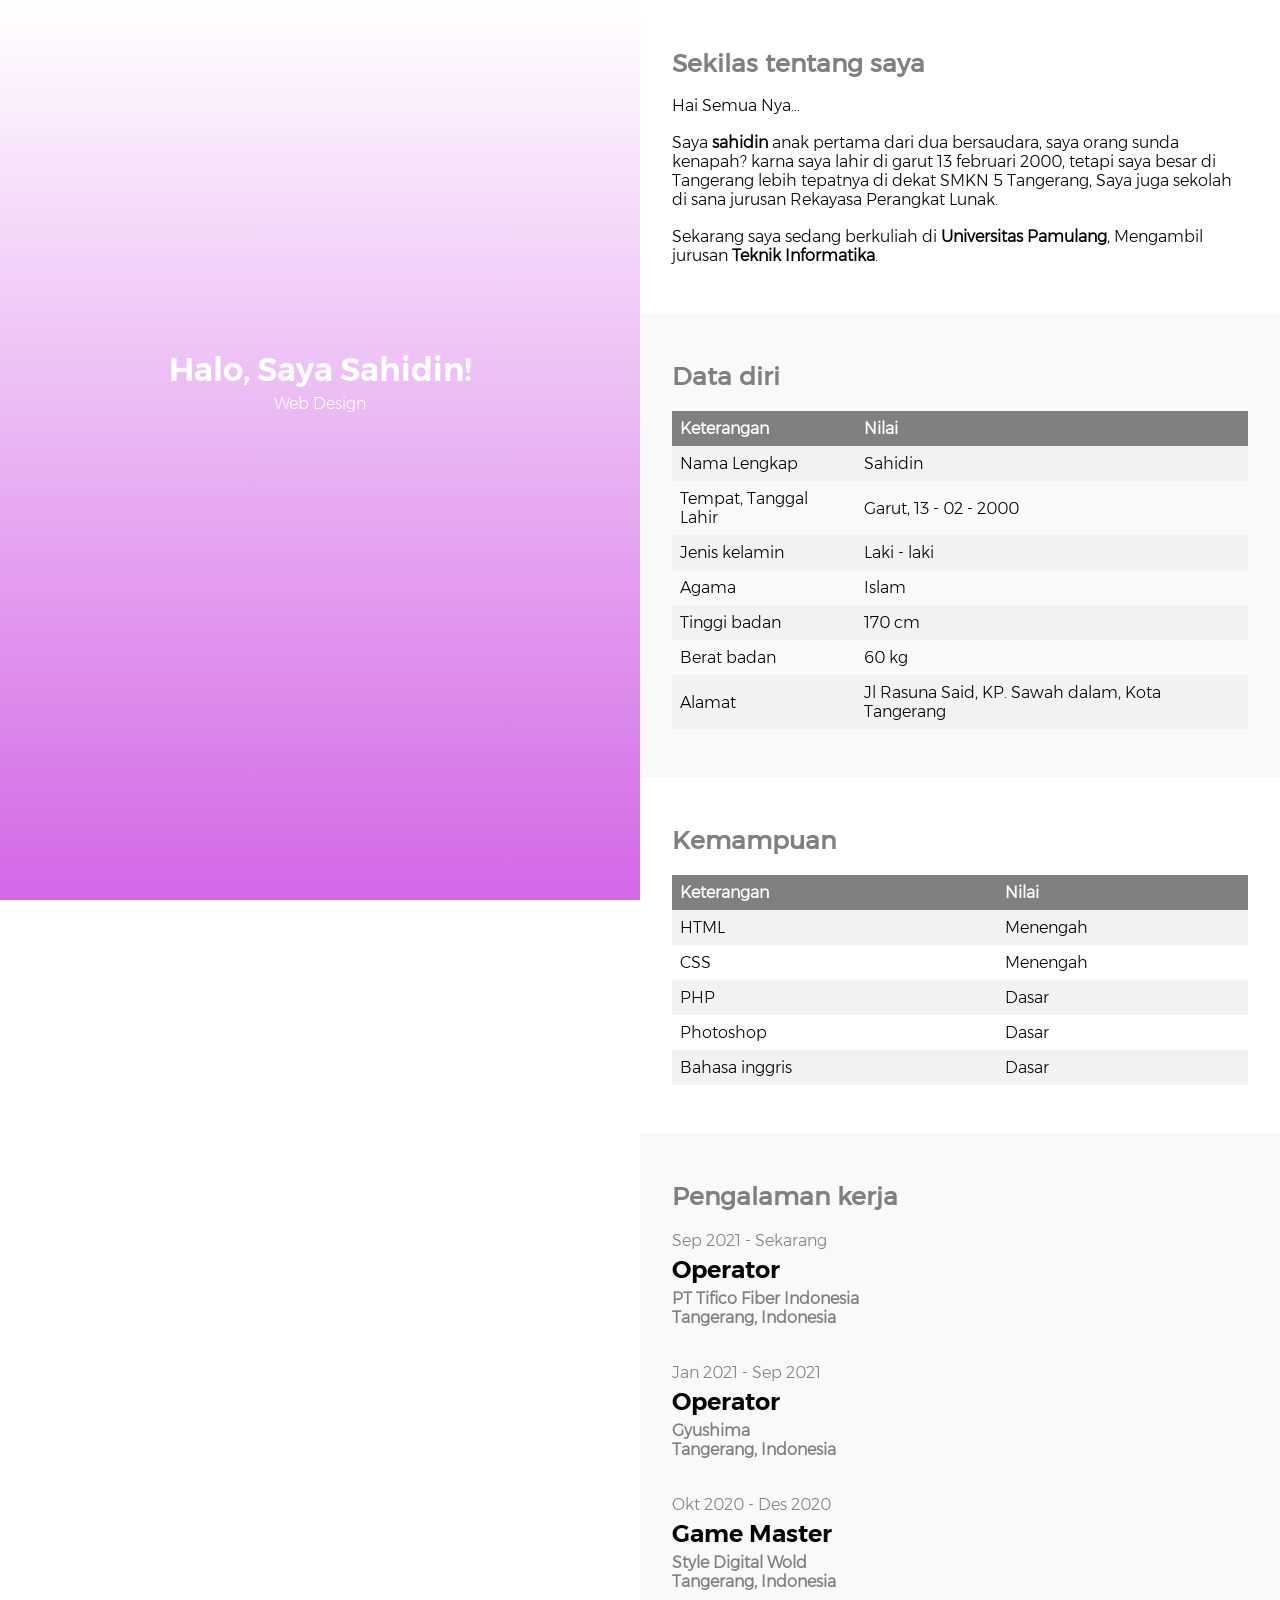
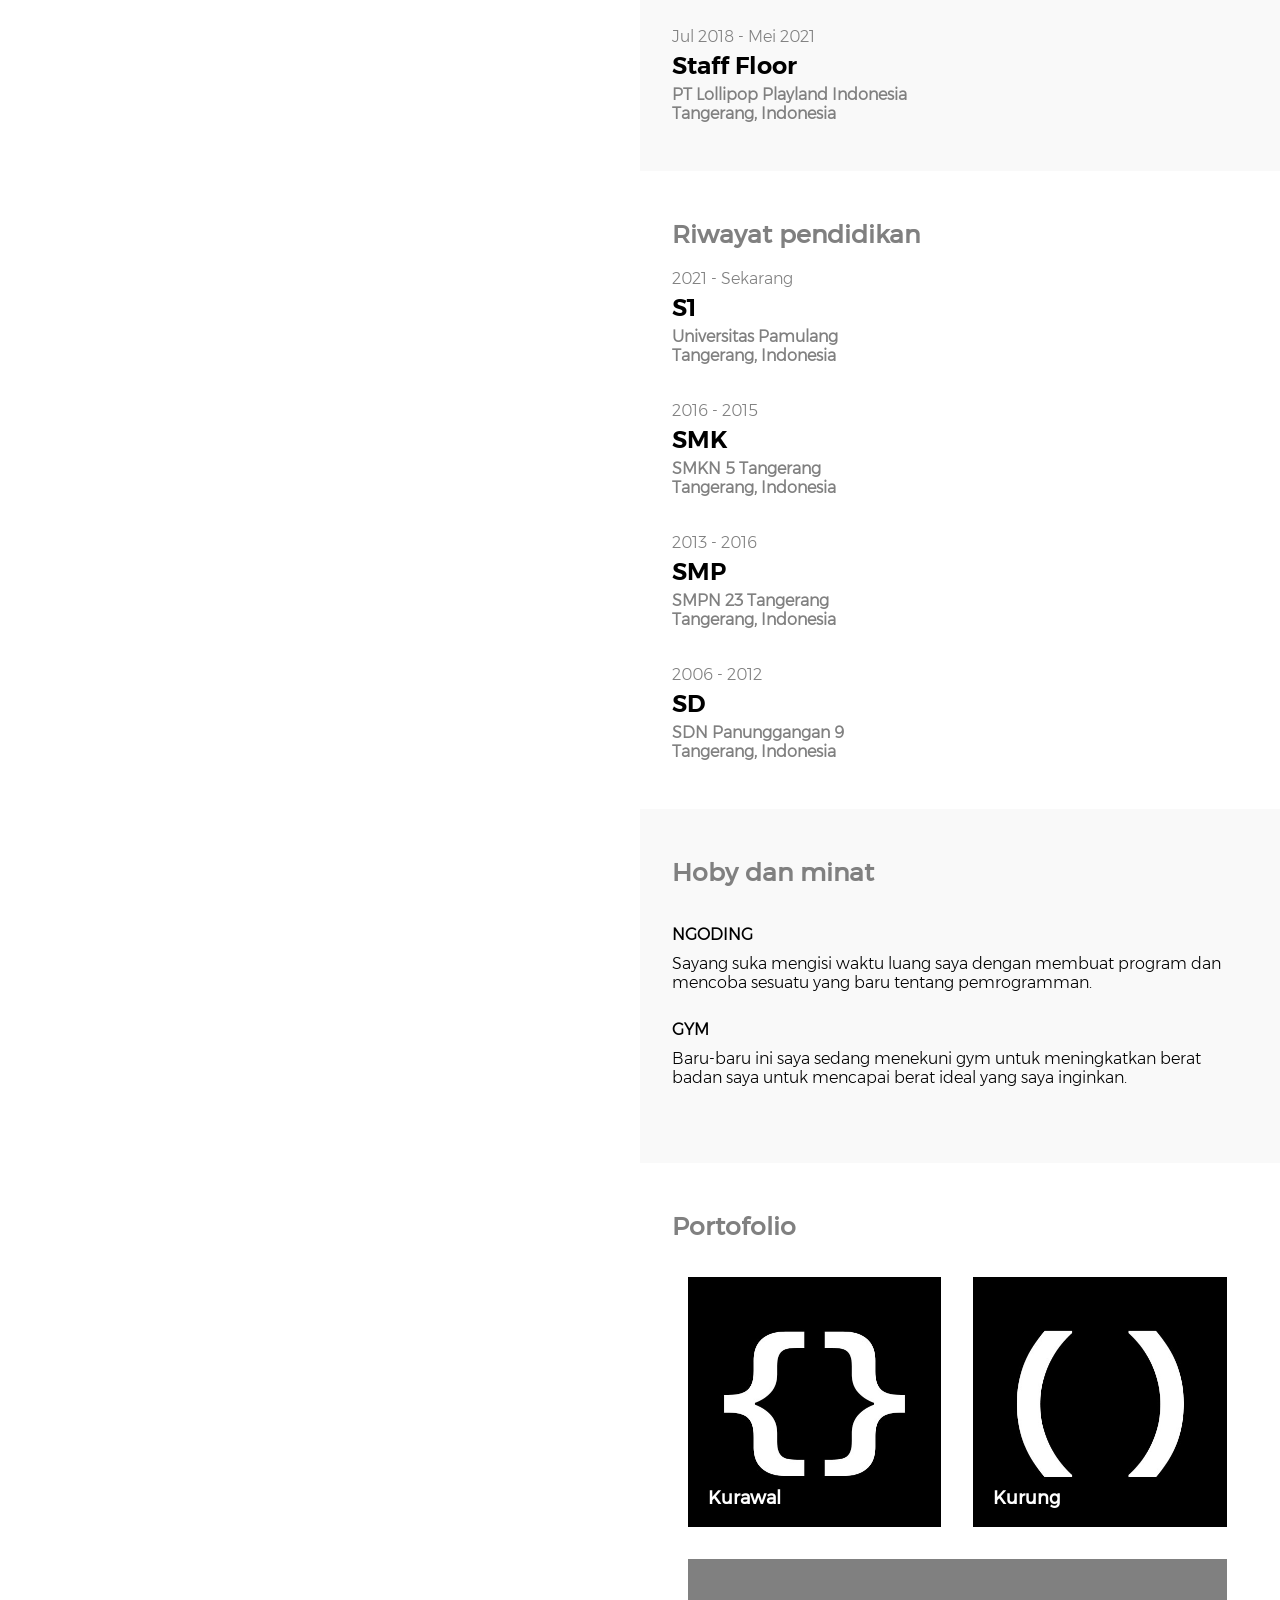
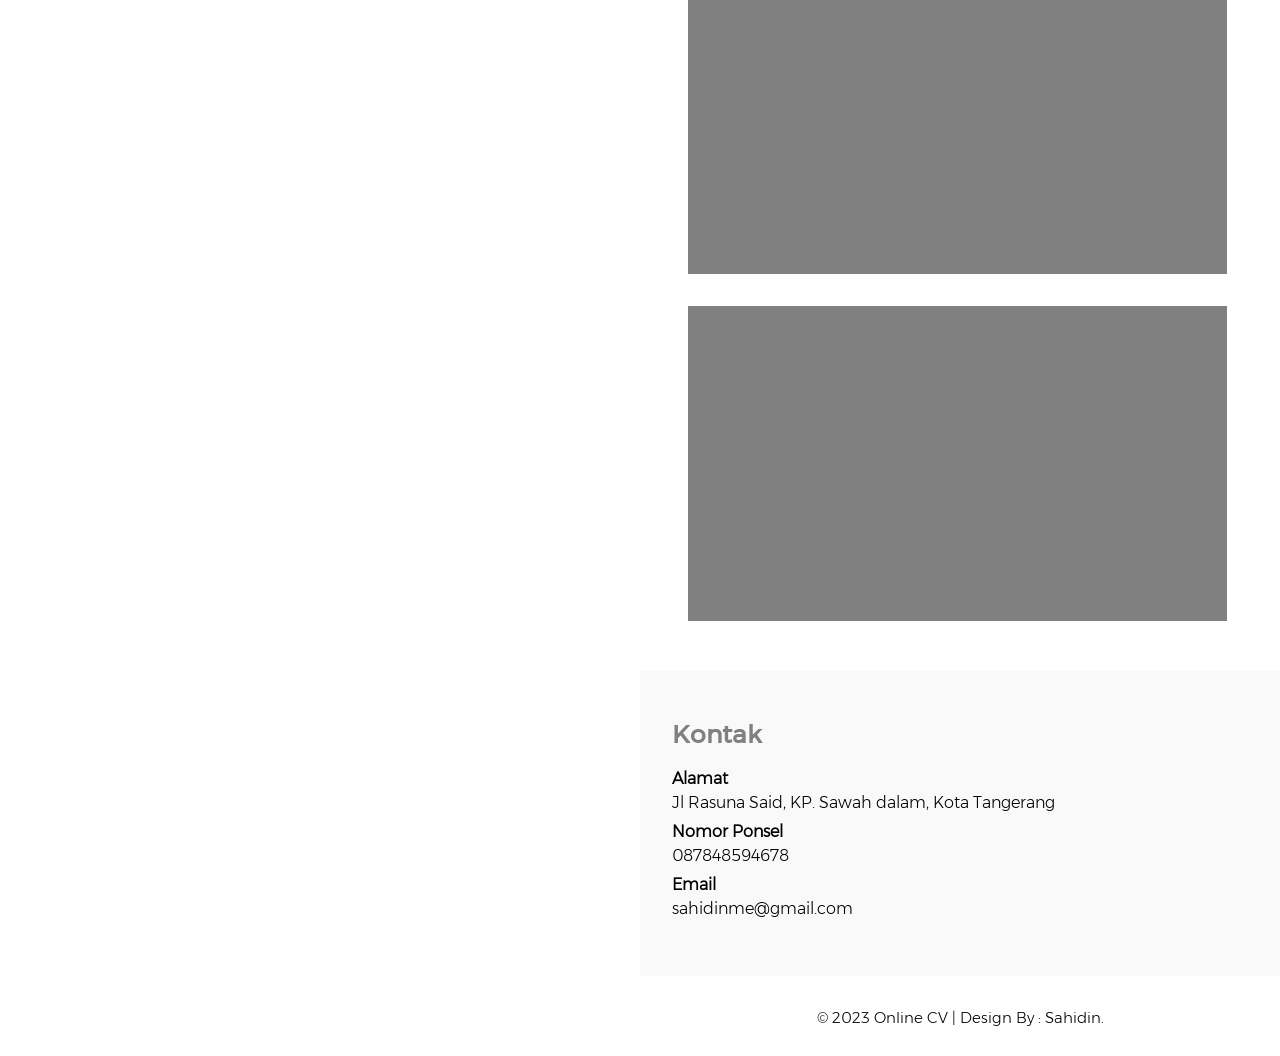
==== index.html @ fa37cc80 "first commit" ====
<!DOCTYPE html>
<html lang="en">
<head>
	<meta charset="UTF-8">
	<title></title>
	<link rel="stylesheet" href="css/style.css">
	<link rel="stylesheet" href="css/style_responsif.css">
</head>
<body>
	
	<div class="container">
		<div class="kiri">
			<div class="backdrop">
				<h1>Halo, Saya Sahidin!</h1>
				<p>Web Design</p>
			</div>
		</div>
		<div class="kanan">

			<div class="satu">
				<div class="isi_satu">
					<h1>Sekilas tentang saya</h1>

					<br>
					<p>Hai Semua Nya...</p>
					<br>
					<p>Saya <b>sahidin</b> anak pertama dari dua bersaudara, saya orang sunda kenapah? karna saya lahir di garut 13 februari 2000, tetapi saya besar di Tangerang lebih tepatnya di dekat SMKN 5 Tangerang, Saya juga sekolah di sana jurusan Rekayasa Perangkat Lunak.</p>
					<br>
					<p>Sekarang saya sedang berkuliah di <b>Universitas Pamulang</b>, Mengambil jurusan <b>Teknik Informatika</b>. </p>
				</div>
			</div>
			<div class="dua">
				<div class="isi_dua">
					<h1>Data diri</h1>
					<table>
					  <tr>
					    <th>Keterangan</th>
					    <th>Nilai</th>
					  </tr>
					  <tr>
					    <td>Nama Lengkap</td>
					    <td>Sahidin</td>
					  </tr>
					  <tr>
					    <td>Tempat, Tanggal Lahir</td>
					    <td>Garut, 13 - 02 - 2000 </td>
					  </tr>
					  <tr>
					    <td>Jenis kelamin</td>
					    <td>Laki - laki</td>
					  </tr>
					  <tr>
					    <td>Agama</td>
					    <td>Islam</td>
					  </tr>
					  <tr>
					    <td>Tinggi badan</td>
					    <td>170 cm</td>
					  </tr>
					  <tr>
					    <td>Berat badan</td>
					    <td>60 kg</td>
					  </tr>
					  <tr>
					    <td>Alamat</td>
					    <td>Jl Rasuna Said, KP. Sawah dalam, Kota Tangerang</td>
					  </tr>
					</table>
				</div>
			</div>
			<div class="tiga">
				<div class="isi_tiga">
					<h1>Kemampuan</h1>
					<table>
					  <tr>
					    <th>Keterangan</th>
					    <th>Nilai</th>
					  </tr>
					  <tr>
					    <td>HTML</td>
					    <td>Menengah</td>
					  </tr>
					  <tr>
					    <td>CSS</td>
					    <td>Menengah</td>
					  </tr>
					  <tr>
					    <td>PHP</td>
					    <td>Dasar</td>
					  </tr>
					  <tr>
					    <td>Photoshop</td>
					    <td>Dasar</td>
					  </tr>
					  <tr>
					    <td>Bahasa inggris</td>
					    <td>Dasar</td>
					  </tr>
					</table>
				</div>
			</div>
			<div class="empat">
				<div class="isi_empat">
					<h1>Pengalaman kerja</h1>

					<p>Sep 2021 - Sekarang</p>
					<h2>Operator</h2>
					<h3>PT Tifico Fiber Indonesia</h3>
					<h3>Tangerang, Indonesia</h3>
					
					<br>
					<br> 

					<p>Jan 2021 - Sep 2021</p>
					<h2>Operator</h2>
					<h3>Gyushima</h3>
					<h3>Tangerang, Indonesia</h3>

					<br> 
					<br> 

					<p>Okt 2020 - Des 2020</p>
					<h2>Game Master</h2>
					<h3>Style Digital Wold</h3>
					<h3>Tangerang, Indonesia</h3>

					<br> 
					<br>

					<p>Jul 2018 - Mei 2021</p>
					<h2>Staff Floor</h2>
					<h3>PT Lollipop Playland Indonesia</h3>
					<h3>Tangerang, Indonesia</h3>
				</div>
			</div>
			<div class="lima">
				<div class="isi_lima">
					<h1>Riwayat pendidikan</h1>

					<p>2021 - Sekarang</p>
					<h2>S1</h2>
					<h3>Universitas Pamulang</h3>
					<h3>Tangerang, Indonesia</h3>

					<br>
					<br>

					<p>2016 - 2015</p>
					<h2>SMK</h2>
					<h3>SMKN 5 Tangerang</h3>
					<h3>Tangerang, Indonesia</h3>

					<br>
					<br> 

					<p>2013 - 2016</p>
					<h2>SMP</h2>
					<h3>SMPN 23 Tangerang</h3>
					<h3>Tangerang, Indonesia</h3>
					
					<br>
					<br>

					<p>2006 - 2012</p>
					<h2>SD</h2>
					<h3>SDN Panunggangan 9</h3>
					<h3>Tangerang, Indonesia</h3>
				</div>
			</div>
			<div class="enam">
				<div class="isi_enam">
					<h1>Hoby dan minat</h1>
					
					<br>
					<h3>NGODING</h3>
					<p>Sayang suka mengisi waktu luang saya dengan membuat program dan mencoba sesuatu yang baru tentang pemrogramman.</p>
					<br>

					<h3>GYM</h3>
					<p>Baru-baru ini saya sedang menekuni gym untuk meningkatkan berat badan saya untuk mencapai berat ideal yang saya inginkan.</p>
					<br>

					

				</div>
			</div>
			<div class="tujuh">
				<div class="isi_tujuh">
					<h1>Portofolio</h1>
					<div class="konten isisatu">
						<div class="judul">
							<h2><a href="img/kurawal.jpg">Kurawal</a></h2>
							
						</div>		
					</div>

					<div class="konten isidua">
						<div class="judul">
							<h2><a href="img/kurung.jpg">Kurung</a></h2>
							
						</div>		
					</div>

					<div class="kontenvideo">
						<iframe width="100%" height="100%" src="https://www.youtube.com/embed/L_DiF_SADis" title="YouTube video player" frameborder="0" allow="accelerometer; autoplay; clipboard-write; encrypted-media; gyroscope; picture-in-picture; web-share" allowfullscreen>

						</iframe>
					</div>

					<div class="kontenvideo">
						<iframe width="100%" height="100%" src="https://www.youtube.com/embed/gVp73DoZoxU" title="YouTube video player" frameborder="0" allow="accelerometer; autoplay; clipboard-write; encrypted-media; gyroscope; picture-in-picture; web-share" allowfullscreen></iframe>
					</div>

					

				</div>
			</div>	
			<div class="delapan">
				<div class="isi_delapan">
					<h1>Kontak</h1>

					<h3>Alamat</h3>
					<p>Jl Rasuna Said, KP. Sawah dalam, Kota Tangerang</p>

					<h3>Nomor Ponsel</h3>
					<p>087848594678</p>

					<h3>Email</h3>
					<p>sahidinme@gmail.com</p>
				</div>
			</div>

			<div class="footer">
				<div class="isi_footer">
					<p>&copy; 2023 Online CV | Design By : Sahidin.</p>
				</div>	
			</div>

		</div>
	</div>

</body>
</html>
---- css/style.css ----
*{
	margin: 0px;
	padding: 0px;
}

@font-face {
	font-family: montserrat-light;
	src:url('../fonts/Montserrat-Light_0.ttf');
}

@font-face {
	font-family: montserrat-regular;
	src:url('../fonts/Montserrat-Regular_0.ttf');
}

@font-face {
	font-family: montserrat-medium;
	src:url('../fonts/Montserrat-Medium_0.ttf');
}

@font-face {
	font-family: montserrat-semiB;
	src:url('../fonts/Montserrat-SemiBold_0.ttf');
}

.container{
	width: 100%;
}

.kiri{
	width: 50%;
	height: 100vh;
	background-image: url(../img/IMG_6040.JPG);
	background-size: cover;
	background-repeat: no-repeat;
	background-position: -300px 0px;
	float: left;
	position: fixed;

}

.kiri h1{
	font-family: montserrat-semiB;
	margin-top: 350px;
	color: white;
	text-align: center;
}

.kiri p{
	font-family: montserrat-light;
	color: white;
	text-align: center;
	margin-top: 5px;
}

.backdrop {
	position: absolute;
/*    background-color: rgba(127, 190, 224, 0.6);*/
background: linear-gradient(to top, rgb(211, 103, 230), rgba(0, 0, 0, 0));
	width:100%;
	height: 100%;
	z-index: 1;
}

.kanan{
	width: 50%;
	height: 100%;
	background-color: #efe8e8;
	float: right;
}

/* satu */
.satu{
	background-color: #fff;
	padding-top: 3em;
	padding-bottom: 3em;
}

.isi_satu{
	width: 90%;
	height: 100%;
	margin-left:2em;
	margin-right: 2em;
}

.isi_satu h1{
	color: grey;
	font-family: montserrat-regular;
	font-size: 25px; 
}

.isi_satu p{
	color: black;
	font-family: montserrat-light;
}

/* end satu */

/*dua*/
.dua{
	background-color: #f9f9f9;
	padding-top: 3em;
	padding-bottom: 3em;
}

.isi_dua{
	width: 90%;
	height: 100%;
	margin-left:2em;
	margin-right: 2em;
}

.isi_dua h1{
	color: grey;
	font-family: montserrat-regular;
	font-size: 25px; 
	margin-bottom: 20px;
}

table {
    border-collapse: collapse;
    font-family: montserrat-light;
    width: 100%;
}

th, td {
    text-align: left;
    padding: 8px;
}

tr:nth-child(even){background-color: #f2f2f2}

th {
    background-color: grey;
    color: white;
}

/*end dua*/

/*tiga*/
.tiga{
	background-color: #fff;
	padding-top: 3em;
	padding-bottom: 3em;
}

.isi_tiga{
	width: 90%;
	height: 100%;
	margin-left:2em;
	margin-right: 2em;
}

.isi_tiga h1{
	color: grey;
	font-family: montserrat-regular;
	font-size: 25px; 
	margin-bottom: 20px;
}

/*end tiga*/

/*empat*/
.empat{
	background-color: #f9f9f9;
	padding-top: 3em;
	padding-bottom: 3em;
}

.isi_empat{
	width: 90%;
	height: 100%;
	margin-left:2em;
	margin-right: 2em;
}

.isi_empat h1{
	color: grey;
	font-family: montserrat-regular;
	font-size: 25px; 
	margin-bottom: 20px;
}

.isi_empat p{
	color: grey;
	font-family: montserrat-light;
}

.isi_empat h2{
	color: black;
	font-family: montserrat-semiB;
	padding-top: 5px;
    padding-bottom: 5px;
}

.isi_empat h3{
	color: grey;
	font-family: montserrat-light;
	font-size: 16px;
}

/*end empat*/


/*lima*/

.lima{
	background-color: #fff;
	padding-top: 3em;
	padding-bottom: 3em;
}

.isi_lima{
	width: 90%;
	height: 100%;
	margin-left:2em;
	margin-right: 2em;
}

.isi_lima h1{
	color: grey;
	font-family: montserrat-regular;
	font-size: 25px; 
	margin-bottom: 20px;
}

.isi_lima p{
	color: grey;
	font-family: montserrat-light;
}

.isi_lima h2{
	color: black;
	font-family: montserrat-semiB;
	padding-top: 5px;
    padding-bottom: 5px;
}

.isi_lima h3{
	color: grey;
	font-family: montserrat-light;
	font-size: 16px;
}

/*end lima*/

/*enam*/

.enam{
	background-color: #f9f9f9;
	padding-top: 3em;
	padding-bottom: 3em;
}

.isi_enam{
	width: 90%;
	height: 100%;
	margin-left:2em;
	margin-right: 2em;
}

.isi_enam h1{
	color: grey;
	font-family: montserrat-regular;
	font-size: 25px; 
	margin-bottom: 20px;
}

.isi_enam p{
	color: black;
    font-family: montserrat-light;
    margin-top: 10px;
    margin-bottom: 10px;
}

.isi_enam h3{
	color: black;
    font-family: montserrat-light;
    font-size: 16px;
}

/*end enam*/

/*tujuh*/

.tujuh{
	background-color: #fff;
	height: 500px;
	padding-top: 3em;
	padding-bottom: 35em;
}

.isi_tujuh{
	width: 90%;
	height: 100%;
	margin-left:2em;
	margin-right: 2em;
}

.isi_tujuh h1{
	color: grey;
	font-family: montserrat-regular;
	font-size: 25px; 
	margin-bottom: 20px;
}

.konten{
	width: 44%;
	height: 250px;
	background-color: grey;
	float: left;
	margin: 1em;
	
}

.isisatu{
	background-image: url(../img/kurawal.jpg);
	background-size: cover;
	background-repeat: no-repeat;
	background-position: 0px 0px;
}

.isidua{
	background-image: url(../img/kurung.jpg);
	background-size: cover;
	background-repeat: no-repeat;
	background-position: 0px 0px;
}

.judul{
	margin-top: 210px;
    margin-left: 20px;
}

.judul a{
	color: white;
	font-family: montserrat-regular;
	text-decoration: none;
}

.judul h2{
	color: white;
	font-family: montserrat-regular;
	font-size: 18px;
}

.kontenvideo{
	width: 93.5%;
	height: 315px;
	background-color: grey;
	float: left;
	margin: 1em;
	background-image: url();
	background-size: cover;
}

/*end tujuh*/

/*delapan*/

.delapan{
	background-color: #f9f9f9;
	padding-top: 3em;
	padding-bottom: 3em;
}

.isi_delapan{
	width: 90%;
	height: 100%;
	margin-left:2em;
	margin-right: 2em;
}

.isi_delapan h1{
	color: grey;
	font-family: montserrat-regular;
	font-size: 25px; 
	margin-bottom: 20px;
}

.isi_delapan p{
	color: black;
    font-family: montserrat-light;
    margin-top: 5px;
    margin-bottom: 10px;
}

.isi_delapan h3{
	color: black;
    font-family: montserrat-light;
    font-size: 16px;
}

/*end delapan*/

/*footer*/

.footer{
	background-color: #fff;
	height: 0px;
	padding-top: 2em;
	padding-bottom: 3em;
}

.isi_footer{
	width: 90%;
	height: 100%;
	margin-left:2em;
	margin-right: 2em;
}

.isi_footer p{
	text-align: center;
	color: black;
	font-size: 15px;
    font-family: montserrat-light;
}

/*end footer*/
---- css/style_responsif.css ----
@media screen and (max-width: 700px) {
    .kiri{
		width: 100%;
		clear: left;
		position: relative;
		background-position: -290px 0px;

	}

	.kanan {
	    width: 100%;
	    padding-top: 10px;
	}

	.satu{
		margin: 10px;
	}

	.isi_satu{
	width: 85%;
	}

	.dua{
		margin: 10px;
	}

	.isi_dua{
	width: 85%;
	}

	.tiga{
		margin: 10px;
	}

	.isi_tiga{
	width: 85%;
	}

	.empat{
		margin: 10px;
	}

	.lima{
		margin: 10px;
	}

	.enam{
		margin: 10px;
	}

	.isi_enam{
		width: 85%;
	}

	.tujuh {
	    margin: 10px;
	    height: 100%;
		padding-bottom: 3em;
	}

	.isi_tujuh{
		width: 85%;
	}

	.isi_tujuh h1 {
    	margin-bottom: 0px;
	}

	.konten {
	    width: 100%;
	    height: 395px;
	    background-color: grey;
	    float: none;
	    margin: 0;
	    margin-bottom: 10px;
	}

	.kontenvideo {
	    width: 100%;
	    height: 200px;
	    background-color: grey;
	    float: none;
	    margin: 0;
		margin-top: 25px;
	    margin-bottom: 10px;
	}

	.judul {
	    margin-top: 25px;
	    padding-top: 350px;
	}

	.delapan{
		margin: 10px;
	}
}
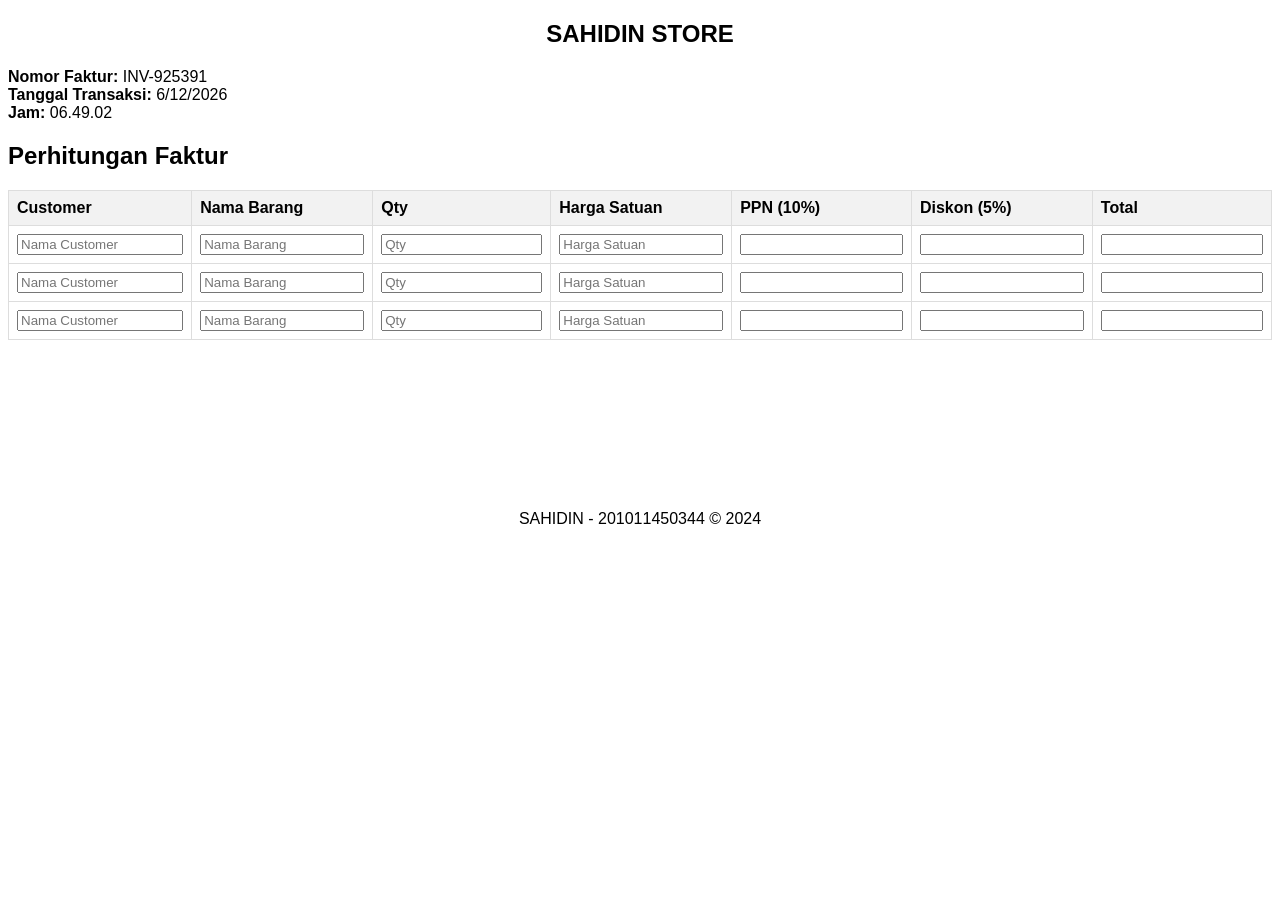
==== commit 1e19e7a4: "Update and rename test.html to index.html test" ====
--- a/index.html
+++ b/index.html
@@ -1,243 +1,153 @@
 <!DOCTYPE html>
 <html lang="en">
 <head>
-	<meta charset="UTF-8">
-	<title></title>
-	<link rel="stylesheet" href="css/style.css">
-	<link rel="stylesheet" href="css/style_responsif.css">
+    <meta charset="UTF-8">
+    <meta name="viewport" content="width=device-width, initial-scale=1.0">
+    <title>Perhitungan Faktur - SAHIDIN</title>
+    <style>
+        body {
+            font-family: Arial, sans-serif;
+        }
+        header {
+            margin-bottom: 20px;
+        }
+        header .info {
+            text-align: left;
+            margin-bottom: 10px;
+        }
+        table {
+            width: 100%;
+            border-collapse: collapse;
+        }
+        th, td {
+            border: 1px solid #ddd;
+            padding: 8px;
+            text-align: left;
+        }
+        th {
+            background-color: #f2f2f2;
+        }
+        input[type="text"], input[type="number"] {
+            width: 100%;
+            box-sizing: border-box;
+        }
+
+        .footer{
+            margin-top: 170px;
+        }
+    </style>
 </head>
 <body>
-	
-	<div class="container">
-		<div class="kiri">
-			<div class="backdrop">
-				<h1>Halo, Saya Sahidin!</h1>
-				<p>Web Design</p>
-			</div>
-		</div>
-		<div class="kanan">
+    <header>
+        <center><h2>SAHIDIN STORE</h2></center>
+        <div class="info">
+            <strong>Nomor Faktur:</strong> <span id="nomorFaktur"></span><br>
+            <strong>Tanggal Transaksi:</strong> <span id="tanggalTransaksi"></span><br>
+            <strong>Jam:</strong> <span id="jamTransaksi"></span>
+        </div>
+    </header>
+    <h2>Perhitungan Faktur</h2>
+    <table>
+        <thead>
+            <tr>
+                <th>Customer</th>
+                <th>Nama Barang</th>
+                <th>Qty</th>
+                <th>Harga Satuan</th>
+                <th>PPN (10%)</th>
+                <th>Diskon (5%)</th>
+                <th>Total</th>
+            </tr>
+        </thead>
+        <tbody>
+            <!-- Baris 1 -->
+            <tr>
+                <td><input type="text" id="customer1" placeholder="Nama Customer"></td>
+                <td><input type="text" id="namaBarang1" placeholder="Nama Barang"></td>
+                <td><input type="number" id="qty1" placeholder="Qty" oninput="calculateRow(1)"></td>
+                <td><input type="number" id="hargaSatuan1" placeholder="Harga Satuan" oninput="calculateRow(1)"></td>
+                <td><input type="text" id="ppn1" readonly></td>
+                <td><input type="text" id="diskon1" readonly></td>
+                <td><input type="text" id="total1" readonly></td>
+            </tr>
+            <!-- Baris 2 -->
+            <tr>
+                <td><input type="text" id="customer2" placeholder="Nama Customer"></td>
+                <td><input type="text" id="namaBarang2" placeholder="Nama Barang"></td>
+                <td><input type="number" id="qty2" placeholder="Qty" oninput="calculateRow(2)"></td>
+                <td><input type="number" id="hargaSatuan2" placeholder="Harga Satuan" oninput="calculateRow(2)"></td>
+                <td><input type="text" id="ppn2" readonly></td>
+                <td><input type="text" id="diskon2" readonly></td>
+                <td><input type="text" id="total2" readonly></td>
+            </tr>
+            <!-- Baris 3 -->
+            <tr>
+                <td><input type="text" id="customer3" placeholder="Nama Customer"></td>
+                <td><input type="text" id="namaBarang3" placeholder="Nama Barang"></td>
+                <td><input type="number" id="qty3" placeholder="Qty" oninput="calculateRow(3)"></td>
+                <td><input type="number" id="hargaSatuan3" placeholder="Harga Satuan" oninput="calculateRow(3)"></td>
+                <td><input type="text" id="ppn3" readonly></td>
+                <td><input type="text" id="diskon3" readonly></td>
+                <td><input type="text" id="total3" readonly></td>
+            </tr>
+        </tbody>
+    </table>
 
-			<div class="satu">
-				<div class="isi_satu">
-					<h1>Sekilas tentang saya</h1>
+    <div class="footer">
+    <center><p>SAHIDIN - 201011450344 &copy; 2024</p></center>
+    </div>
+    <script>
+        // Generate nomor faktur acak
+        function generateNomorFaktur() {
+            const randomNumber = Math.floor(Math.random() * 900000 + 100000); // 6 digit angka acak
+            return `INV-${randomNumber}`;
+        }
 
-					<br>
-					<p>Hai Semua Nya...</p>
-					<br>
-					<p>Saya <b>sahidin</b> anak pertama dari dua bersaudara, saya orang sunda kenapah? karna saya lahir di garut 13 februari 2000, tetapi saya besar di Tangerang lebih tepatnya di dekat SMKN 5 Tangerang, Saya juga sekolah di sana jurusan Rekayasa Perangkat Lunak.</p>
-					<br>
-					<p>Sekarang saya sedang berkuliah di <b>Universitas Pamulang</b>, Mengambil jurusan <b>Teknik Informatika</b>. </p>
-				</div>
-			</div>
-			<div class="dua">
-				<div class="isi_dua">
-					<h1>Data diri</h1>
-					<table>
-					  <tr>
-					    <th>Keterangan</th>
-					    <th>Nilai</th>
-					  </tr>
-					  <tr>
-					    <td>Nama Lengkap</td>
-					    <td>Sahidin</td>
-					  </tr>
-					  <tr>
-					    <td>Tempat, Tanggal Lahir</td>
-					    <td>Garut, 13 - 02 - 2000 </td>
-					  </tr>
-					  <tr>
-					    <td>Jenis kelamin</td>
-					    <td>Laki - laki</td>
-					  </tr>
-					  <tr>
-					    <td>Agama</td>
-					    <td>Islam</td>
-					  </tr>
-					  <tr>
-					    <td>Tinggi badan</td>
-					    <td>170 cm</td>
-					  </tr>
-					  <tr>
-					    <td>Berat badan</td>
-					    <td>60 kg</td>
-					  </tr>
-					  <tr>
-					    <td>Alamat</td>
-					    <td>Jl Rasuna Said, KP. Sawah dalam, Kota Tangerang</td>
-					  </tr>
-					</table>
-				</div>
-			</div>
-			<div class="tiga">
-				<div class="isi_tiga">
-					<h1>Kemampuan</h1>
-					<table>
-					  <tr>
-					    <th>Keterangan</th>
-					    <th>Nilai</th>
-					  </tr>
-					  <tr>
-					    <td>HTML</td>
-					    <td>Menengah</td>
-					  </tr>
-					  <tr>
-					    <td>CSS</td>
-					    <td>Menengah</td>
-					  </tr>
-					  <tr>
-					    <td>PHP</td>
-					    <td>Dasar</td>
-					  </tr>
-					  <tr>
-					    <td>Photoshop</td>
-					    <td>Dasar</td>
-					  </tr>
-					  <tr>
-					    <td>Bahasa inggris</td>
-					    <td>Dasar</td>
-					  </tr>
-					</table>
-				</div>
-			</div>
-			<div class="empat">
-				<div class="isi_empat">
-					<h1>Pengalaman kerja</h1>
+        // Update waktu transaksi secara dinamis
+        function updateWaktu() {
+            const now = new Date();
+            const tanggal = now.toLocaleDateString("id-ID"); // Format tanggal lokal Indonesia
+            const jam = now.toLocaleTimeString("id-ID"); // Format jam lokal Indonesia
 
-					<p>Sep 2021 - Sekarang</p>
-					<h2>Operator</h2>
-					<h3>PT Tifico Fiber Indonesia</h3>
-					<h3>Tangerang, Indonesia</h3>
-					
-					<br>
-					<br> 
+            // Tampilkan tanggal dan jam
+            document.getElementById("tanggalTransaksi").textContent = tanggal;
+            document.getElementById("jamTransaksi").textContent = jam;
+        }
 
-					<p>Jan 2021 - Sep 2021</p>
-					<h2>Operator</h2>
-					<h3>Gyushima</h3>
-					<h3>Tangerang, Indonesia</h3>
+        // Menjalankan saat halaman dimuat
+        window.onload = function() {
+            // Tampilkan nomor faktur
+            document.getElementById("nomorFaktur").textContent = generateNomorFaktur();
 
-					<br> 
-					<br> 
+            // Tampilkan tanggal dan jam transaksi
+            updateWaktu();
 
-					<p>Okt 2020 - Des 2020</p>
-					<h2>Game Master</h2>
-					<h3>Style Digital Wold</h3>
-					<h3>Tangerang, Indonesia</h3>
+            // Perbarui jam setiap detik
+            setInterval(updateWaktu, 1000);
+        };
 
-					<br> 
-					<br>
+        // Fungsi untuk menghitung total
+        function calculateRow(row) {
+            const qty = parseFloat(document.getElementById(`qty${row}`).value) || 0;
+            const hargaSatuan = parseFloat(document.getElementById(`hargaSatuan${row}`).value) || 0;
 
-					<p>Jul 2018 - Mei 2021</p>
-					<h2>Staff Floor</h2>
-					<h3>PT Lollipop Playland Indonesia</h3>
-					<h3>Tangerang, Indonesia</h3>
-				</div>
-			</div>
-			<div class="lima">
-				<div class="isi_lima">
-					<h1>Riwayat pendidikan</h1>
+            // Subtotal
+            const subtotal = qty * hargaSatuan;
 
-					<p>2021 - Sekarang</p>
-					<h2>S1</h2>
-					<h3>Universitas Pamulang</h3>
-					<h3>Tangerang, Indonesia</h3>
+            // Hitung PPN (10%)
+            const ppn = subtotal * 0.1;
 
-					<br>
-					<br>
+            // Hitung Diskon (5%)
+            const diskon = subtotal * 0.05;
 
-					<p>2016 - 2015</p>
-					<h2>SMK</h2>
-					<h3>SMKN 5 Tangerang</h3>
-					<h3>Tangerang, Indonesia</h3>
+            // Hitung Total
+            const total = subtotal + ppn - diskon;
 
-					<br>
-					<br> 
-
-					<p>2013 - 2016</p>
-					<h2>SMP</h2>
-					<h3>SMPN 23 Tangerang</h3>
-					<h3>Tangerang, Indonesia</h3>
-					
-					<br>
-					<br>
-
-					<p>2006 - 2012</p>
-					<h2>SD</h2>
-					<h3>SDN Panunggangan 9</h3>
-					<h3>Tangerang, Indonesia</h3>
-				</div>
-			</div>
-			<div class="enam">
-				<div class="isi_enam">
-					<h1>Hoby dan minat</h1>
-					
-					<br>
-					<h3>NGODING</h3>
-					<p>Sayang suka mengisi waktu luang saya dengan membuat program dan mencoba sesuatu yang baru tentang pemrogramman.</p>
-					<br>
-
-					<h3>GYM</h3>
-					<p>Baru-baru ini saya sedang menekuni gym untuk meningkatkan berat badan saya untuk mencapai berat ideal yang saya inginkan.</p>
-					<br>
-
-					
-
-				</div>
-			</div>
-			<div class="tujuh">
-				<div class="isi_tujuh">
-					<h1>Portofolio</h1>
-					<div class="konten isisatu">
-						<div class="judul">
-							<h2><a href="img/kurawal.jpg">Kurawal</a></h2>
-							
-						</div>		
-					</div>
-
-					<div class="konten isidua">
-						<div class="judul">
-							<h2><a href="img/kurung.jpg">Kurung</a></h2>
-							
-						</div>		
-					</div>
-
-					<div class="kontenvideo">
-						<iframe width="100%" height="100%" src="https://www.youtube.com/embed/L_DiF_SADis" title="YouTube video player" frameborder="0" allow="accelerometer; autoplay; clipboard-write; encrypted-media; gyroscope; picture-in-picture; web-share" allowfullscreen>
-
-						</iframe>
-					</div>
-
-					<div class="kontenvideo">
-						<iframe width="100%" height="100%" src="https://www.youtube.com/embed/gVp73DoZoxU" title="YouTube video player" frameborder="0" allow="accelerometer; autoplay; clipboard-write; encrypted-media; gyroscope; picture-in-picture; web-share" allowfullscreen></iframe>
-					</div>
-
-					
-
-				</div>
-			</div>	
-			<div class="delapan">
-				<div class="isi_delapan">
-					<h1>Kontak</h1>
-
-					<h3>Alamat</h3>
-					<p>Jl Rasuna Said, KP. Sawah dalam, Kota Tangerang</p>
-
-					<h3>Nomor Ponsel</h3>
-					<p>087848594678</p>
-
-					<h3>Email</h3>
-					<p>sahidinme@gmail.com</p>
-				</div>
-			</div>
-
-			<div class="footer">
-				<div class="isi_footer">
-					<p>&copy; 2023 Online CV | Design By : Sahidin.</p>
-				</div>	
-			</div>
-
-		</div>
-	</div>
-
+            // Tampilkan hasil pada baris yang sesuai
+            document.getElementById(`ppn${row}`).value = ppn.toFixed(2);
+            document.getElementById(`diskon${row}`).value = diskon.toFixed(2);
+            document.getElementById(`total${row}`).value = total.toFixed(2);
+        }
+    </script>
 </body>
-</html>+</html>
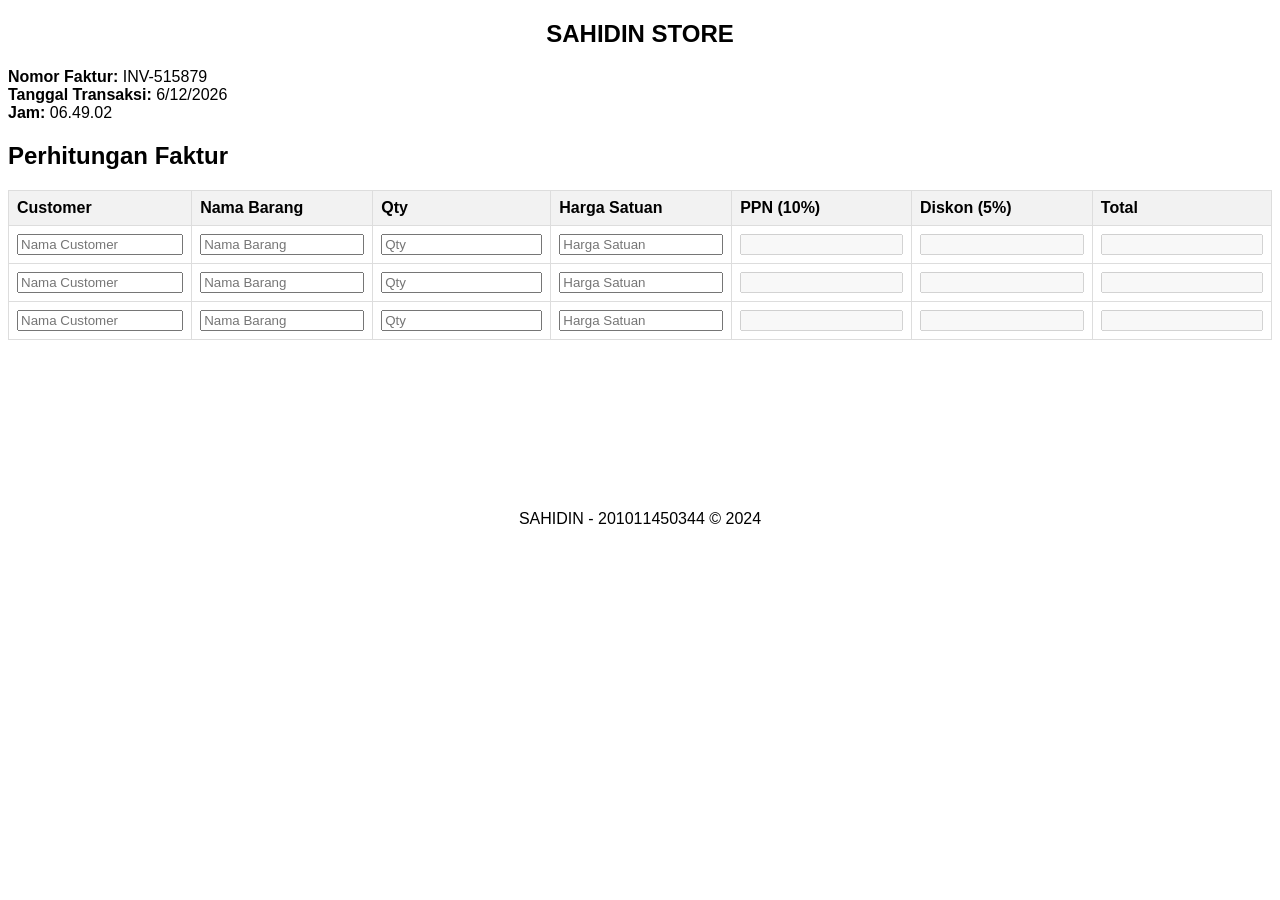
==== commit 732b5ae5: "Update index.html" ====
--- a/index.html
+++ b/index.html
@@ -66,9 +66,9 @@
                 <td><input type="text" id="namaBarang1" placeholder="Nama Barang"></td>
                 <td><input type="number" id="qty1" placeholder="Qty" oninput="calculateRow(1)"></td>
                 <td><input type="number" id="hargaSatuan1" placeholder="Harga Satuan" oninput="calculateRow(1)"></td>
-                <td><input type="text" id="ppn1" readonly></td>
-                <td><input type="text" id="diskon1" readonly></td>
-                <td><input type="text" id="total1" readonly></td>
+                <td><input type="text" id="ppn1" disabled></td>
+                <td><input type="text" id="diskon1" disabled></td>
+                <td><input type="text" id="total1" disabled></td>
             </tr>
             <!-- Baris 2 -->
             <tr>
@@ -76,9 +76,9 @@
                 <td><input type="text" id="namaBarang2" placeholder="Nama Barang"></td>
                 <td><input type="number" id="qty2" placeholder="Qty" oninput="calculateRow(2)"></td>
                 <td><input type="number" id="hargaSatuan2" placeholder="Harga Satuan" oninput="calculateRow(2)"></td>
-                <td><input type="text" id="ppn2" readonly></td>
-                <td><input type="text" id="diskon2" readonly></td>
-                <td><input type="text" id="total2" readonly></td>
+                <td><input type="text" id="ppn2" disabled></td>
+                <td><input type="text" id="diskon2" disabled></td>
+                <td><input type="text" id="total2" disabled></td>
             </tr>
             <!-- Baris 3 -->
             <tr>
@@ -86,9 +86,9 @@
                 <td><input type="text" id="namaBarang3" placeholder="Nama Barang"></td>
                 <td><input type="number" id="qty3" placeholder="Qty" oninput="calculateRow(3)"></td>
                 <td><input type="number" id="hargaSatuan3" placeholder="Harga Satuan" oninput="calculateRow(3)"></td>
-                <td><input type="text" id="ppn3" readonly></td>
-                <td><input type="text" id="diskon3" readonly></td>
-                <td><input type="text" id="total3" readonly></td>
+                <td><input type="text" id="ppn3" disabled></td>
+                <td><input type="text" id="diskon3" disabled></td>
+                <td><input type="text" id="total3" disabled></td>
             </tr>
         </tbody>
     </table>
